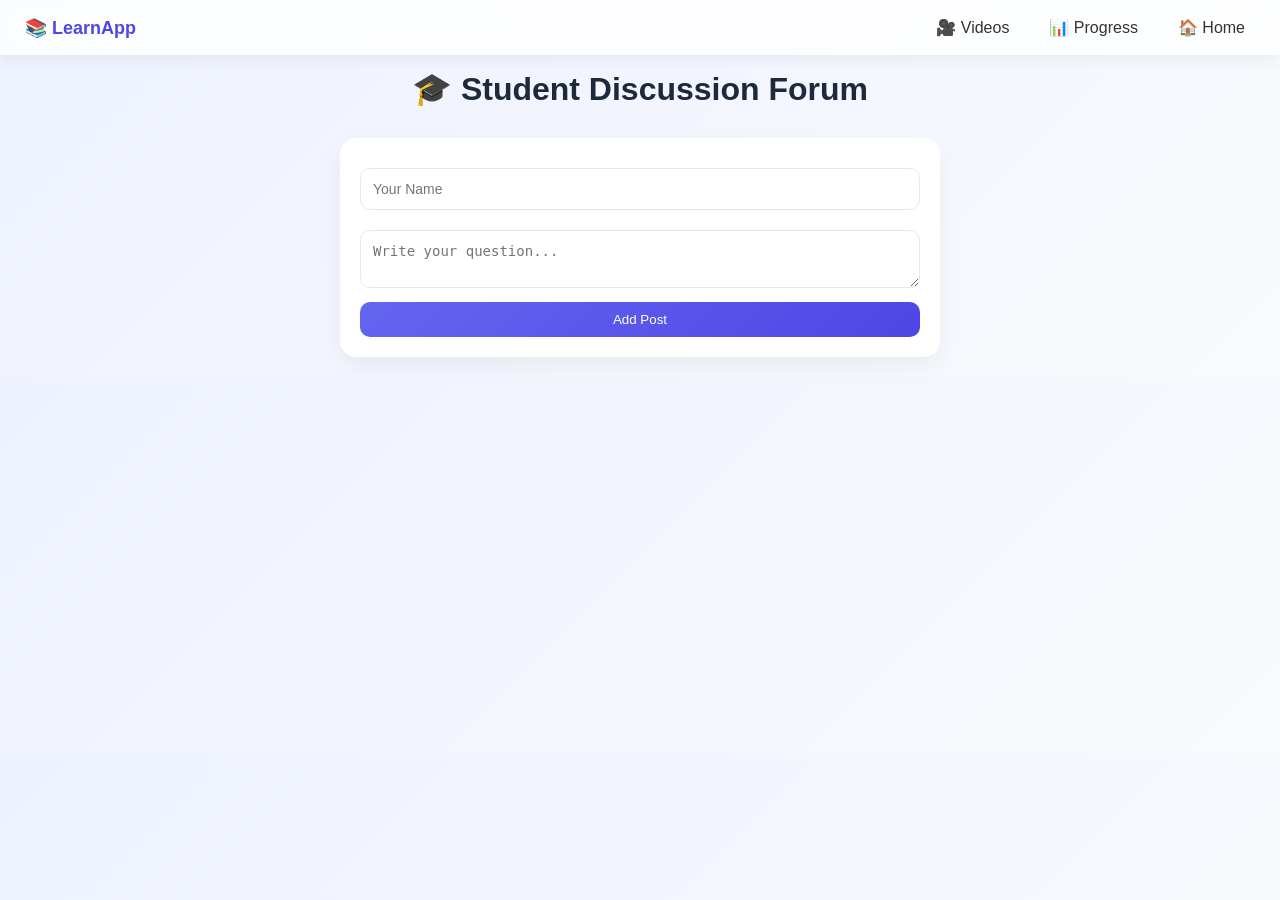
==== StudentDiscussion/StudentDisc.html @ 711ab600 "first commit" ====
<!DOCTYPE html>
<html lang="en">
  <head>
    <meta charset="UTF-8" />
    <title>Student Forum</title>
    <link rel="stylesheet" href="StudentDisc.css" />
  </head>
  <body>
    <nav class="navbar">
      <div class="logo">📚 LearnApp</div>

      <div class="links">
        <a href="/VideoLectures/VideoLec.html">🎥 Videos</a>
        <a href="/TrackLearning/TrackLear.html">📊 Progress</a>
        <a href="/StudentDiscussion/StudentDisc.html">🏠 Home</a>
      </div>
    </nav>
    <h1>🎓 Student Discussion Forum</h1>

    <div class="add-post">
      <input type="text" id="name" placeholder="Your Name" />
      <textarea id="content" placeholder="Write your question..."></textarea>
      <button onclick="addPost()">Add Post</button>
    </div>

    <div id="postsContainer"></div>

    <script src="StudentDisc.js"></script>
  </body>
</html>
---- StudentDiscussion/StudentDisc.css ----
* {
  margin: 0;
  padding: 0;
  box-sizing: border-box;
}

/* Body */
body {
  font-family: "Segoe UI", Tahoma, sans-serif;
  background: linear-gradient(135deg, #eef2ff, #f8fafc);
  padding: 20px;
  color: #1e293b;
}
.navbar {
  position: fixed;
  top: 0;
  left: 0;
  width: 100%;
  background: rgba(255, 255, 255, 0.8);
  backdrop-filter: blur(10px);
  display: flex;
  justify-content: space-between;
  align-items: center;
  padding: 12px 25px;
  box-shadow: 0 5px 15px rgba(0, 0, 0, 0.05);
  z-index: 1000;
}

.logo {
  font-size: 18px;
  font-weight: bold;
  color: #4f46e5;
}

.links {
  display: flex;
  gap: 20px;
}

.links a {
  text-decoration: none;
  color: #333;
  font-weight: 500;
  padding: 6px 10px;
  border-radius: 8px;
  transition: 0.3s;
}

.links a:hover {
  background: #4f46e5;
  color: white;
}

/* مهم عشان المحتوى ما يدخلش تحت النافبار */
body {
  padding-top: 70px;
}
/* Title */
h1 {
  text-align: center;
  margin-bottom: 30px;
  font-size: 32px;
  font-weight: 700;
  color: #1e293b;
}

/* Add Post Card */
.add-post {
  background: #ffffff;
  padding: 20px;
  margin: auto;
  width: 100%;
  max-width: 600px;
  border-radius: 16px;
  box-shadow: 0 10px 25px rgba(0, 0, 0, 0.05);
  transition: 0.3s;
}

.add-post:hover {
  transform: translateY(-3px);
}

/* Inputs */
input,
textarea {
  width: 100%;
  margin: 10px 0;
  padding: 12px;
  border-radius: 10px;
  border: 1px solid #e2e8f0;
  outline: none;
  font-size: 14px;
  transition: 0.2s;
}

input:focus,
textarea:focus {
  border-color: #6366f1;
  box-shadow: 0 0 0 2px rgba(99, 102, 241, 0.2);
}

/* Buttons */
button {
  padding: 10px 14px;
  border-radius: 10px;
  border: none;
  cursor: pointer;
  font-weight: 500;
  transition: 0.2s;
}

/* Add Button */
.add-post button {
  background: linear-gradient(135deg, #6366f1, #4f46e5);
  color: white;
  width: 100%;
}

.add-post button:hover {
  transform: scale(1.02);
  opacity: 0.95;
}

/* Post Card */
.post {
  background: white;
  padding: 20px;
  margin: 20px auto;
  max-width: 600px;
  border-radius: 16px;
  box-shadow: 0 10px 25px rgba(0, 0, 0, 0.05);
  transition: 0.3s;
}

.post:hover {
  transform: translateY(-5px);
}

/* Post Header */
.post h3 {
  margin-bottom: 5px;
  font-size: 18px;
}

.post small {
  color: #64748b;
  font-size: 12px;
}

/* Post Content */
.post p {
  margin: 10px 0 15px;
  line-height: 1.5;
}

/* Actions */
.actions {
  display: flex;
  gap: 10px;
  flex-wrap: wrap;
  margin-bottom: 10px;
}

/* Like */
.actions button:nth-child(1) {
  background: #fef2f2;
  color: #e11d48;
}

.actions button:nth-child(1):hover {
  background: #fee2e2;
}

/* Delete */
.actions button:nth-child(2) {
  background: #fef2f2;
  color: #dc2626;
}

.actions button:nth-child(2):hover {
  background: #fee2e2;
}

/* Toggle */
.actions button:nth-child(3) {
  background: #eef2ff;
  color: #4f46e5;
}

.actions button:nth-child(3):hover {
  background: #e0e7ff;
}

/* Comment Input */
.post input {
  margin-top: 10px;
}

/* Comment Button */
.post button:last-child {
  background: #10b981;
  color: white;
}

.post button:last-child:hover {
  background: #059669;
}

/* Comments */
.comment {
  background: #f1f5f9;
  padding: 10px;
  margin-top: 8px;
  border-radius: 10px;
  font-size: 14px;
  position: relative;
}

/* Comment Accent Line */
.comment::before {
  content: "";
  position: absolute;
  left: 0;
  top: 0;
  height: 100%;
  width: 4px;
  background: #6366f1;
  border-radius: 10px 0 0 10px;
}

/* Responsive */
@media (max-width: 600px) {
  .add-post,
  .post {
    padding: 15px;
  }

  h1 {
    font-size: 24px;
  }
}
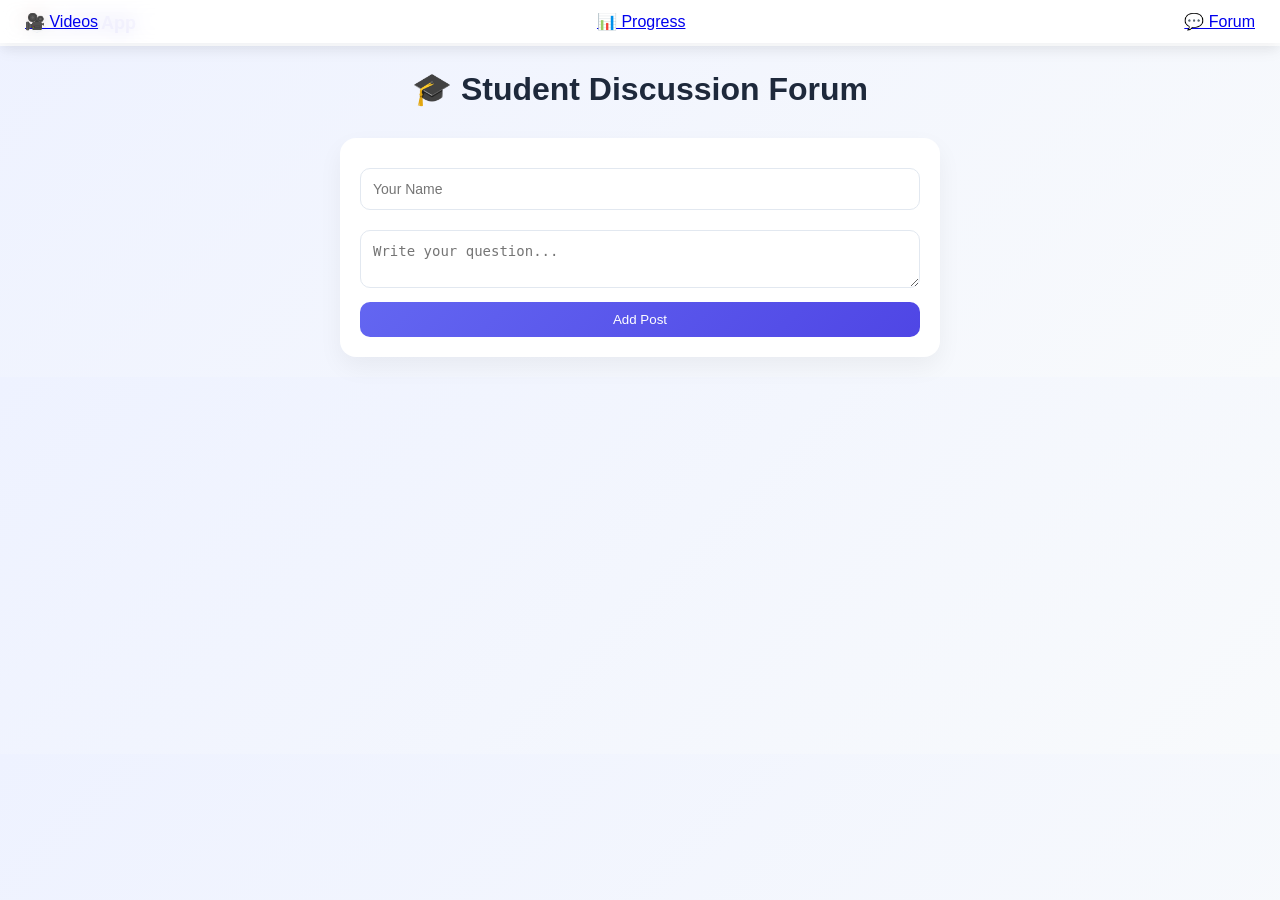
==== commit 31bbd372: "edit navbar4" ====
--- a/StudentDiscussion/StudentDisc.html
+++ b/StudentDiscussion/StudentDisc.html
@@ -9,11 +9,11 @@
     <nav class="navbar">
       <div class="logo">📚 LearnApp</div>
 
-      <div class="links">
-        <a href="/VideoLectures/VideoLec.html">🎥 Videos</a>
-        <a href="/TrackLearning/TrackLear.html">📊 Progress</a>
-        <a href="/StudentDiscussion/StudentDisc.html">🏠 Home</a>
-      </div>
+      <nav class="navbar">
+        <a href="./VideoLectures/VideoLec.html">🎥 Videos</a>
+        <a href="./TrackLearning/TrackLear.html">📊 Progress</a>
+        <a href="./StudentDiscussion/StudentDisc.html">💬 Forum</a>
+      </nav>
     </nav>
     <h1>🎓 Student Discussion Forum</h1>
 
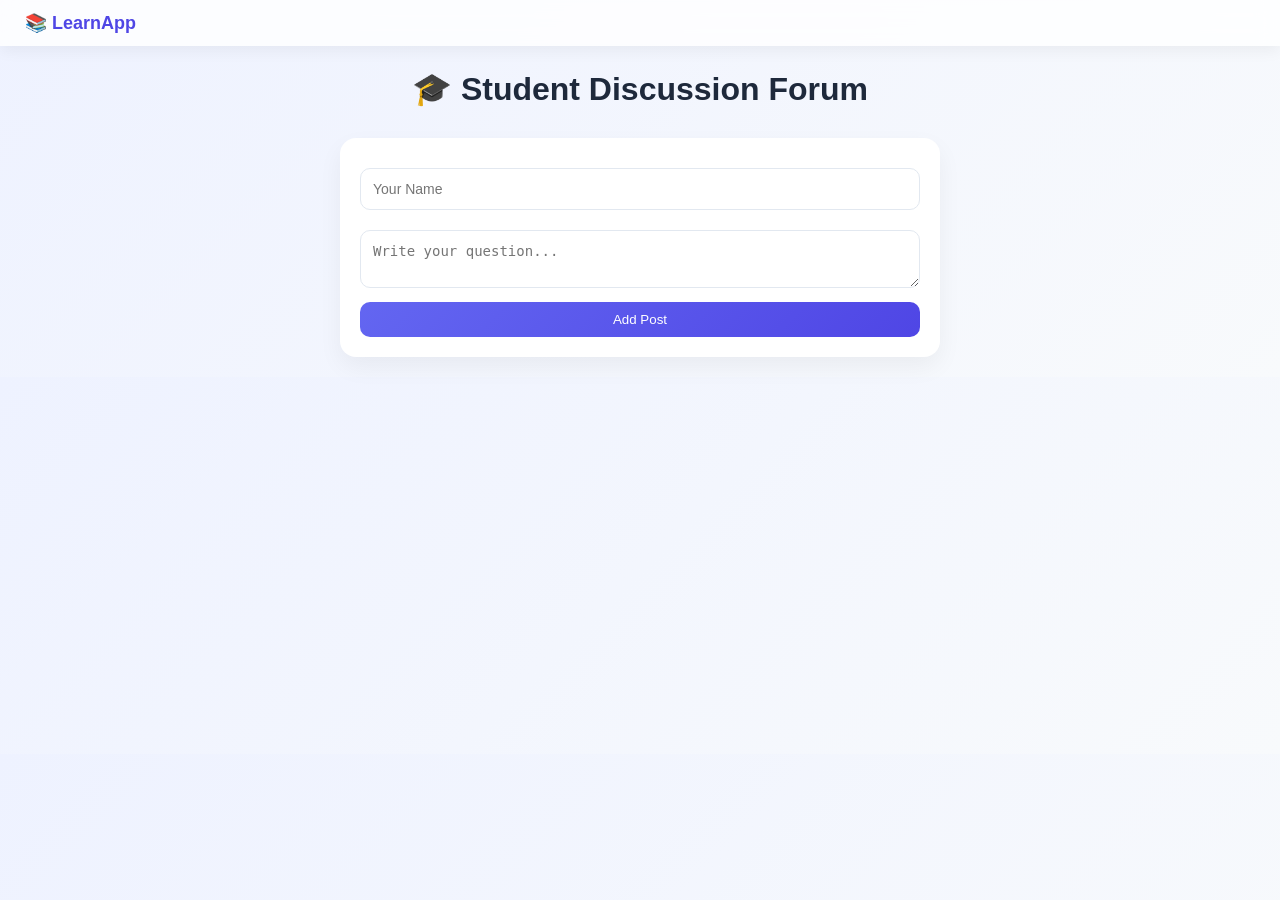
==== commit 4c9c921a: "without navbar" ====
--- a/StudentDiscussion/StudentDisc.html
+++ b/StudentDiscussion/StudentDisc.html
@@ -9,11 +9,11 @@
     <nav class="navbar">
       <div class="logo">📚 LearnApp</div>
 
-      <nav class="navbar">
+      <!-- <nav class="navbar">
         <a href="./VideoLectures/VideoLec.html">🎥 Videos</a>
         <a href="./TrackLearning/TrackLear.html">📊 Progress</a>
         <a href="./StudentDiscussion/StudentDisc.html">💬 Forum</a>
-      </nav>
+      </nav> -->
     </nav>
     <h1>🎓 Student Discussion Forum</h1>
 
